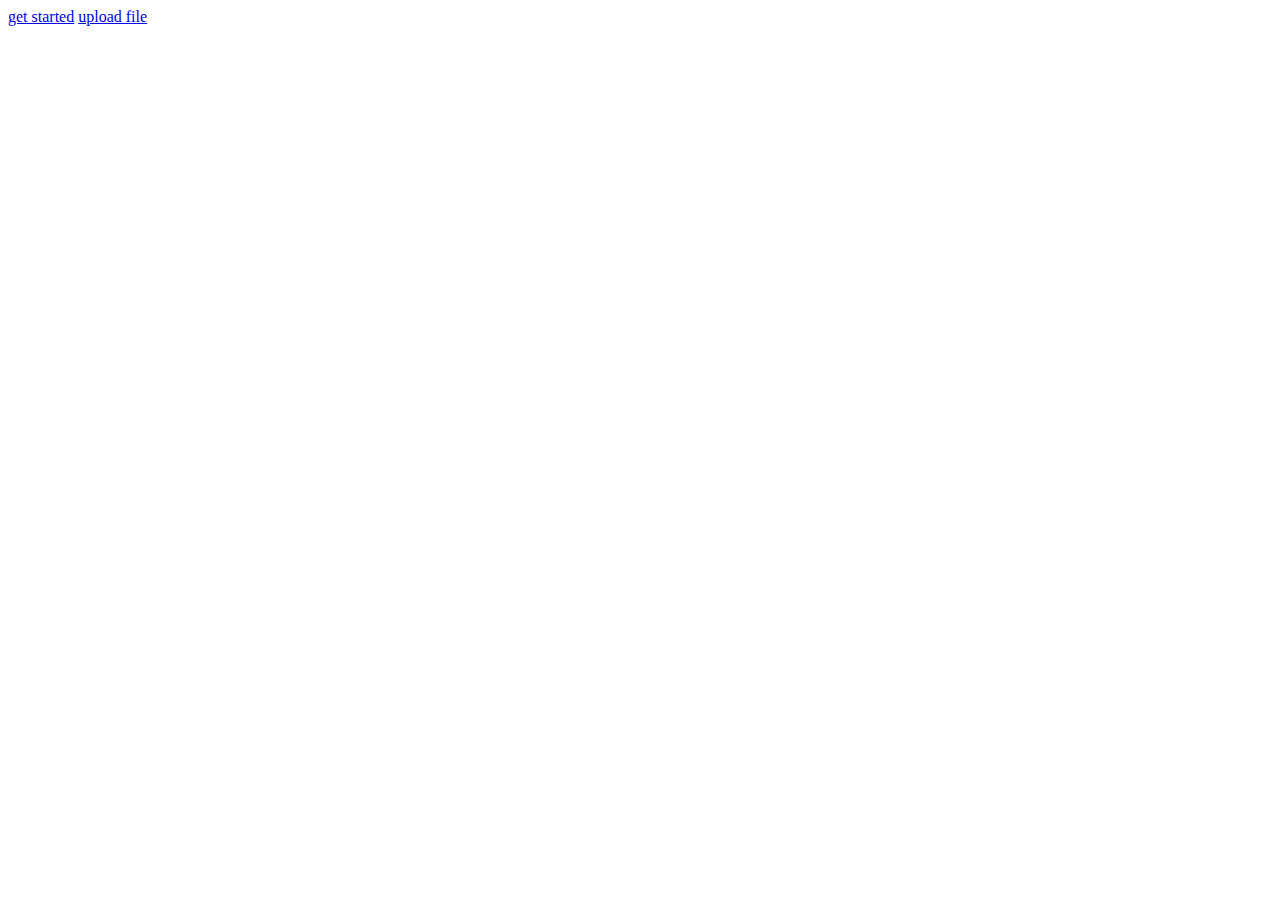
==== main.html @ 0a94d288 "update" ====
<!DOCTYPE html>
<html lang="en">
<head>
    <meta charset="UTF-8">
    <meta http-equiv="X-UA-Compatible" content="IE=edge">
    <meta name="viewport" content="width=device-width, initial-scale=1.0">
    <script src="main.js" type="module" defer></script>
    <title>Document</title>
</head>
<body>
    <a href="./create/index.html">get started</a>
    <a class="fgd" href="./upload/index.html">upload file</a>
</body>
</html>
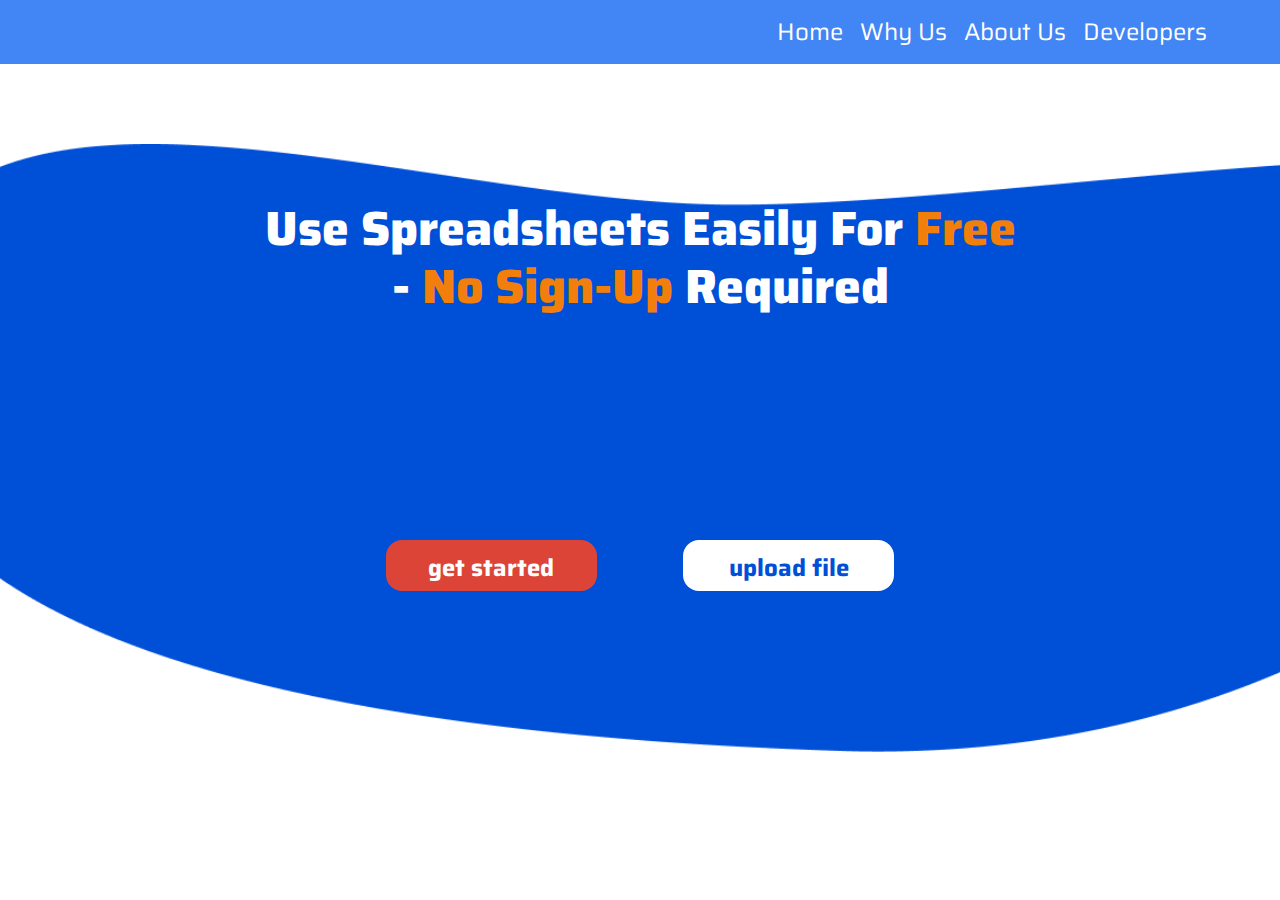
==== commit c3138d78: "update" ====
--- a/main.html
+++ b/main.html
@@ -4,11 +4,38 @@
     <meta charset="UTF-8">
     <meta http-equiv="X-UA-Compatible" content="IE=edge">
     <meta name="viewport" content="width=device-width, initial-scale=1.0">
+    <link rel="stylesheet" href="style.css">
     <script src="main.js" type="module" defer></script>
     <title>Document</title>
 </head>
 <body>
-    <a href="./create/index.html">get started</a>
-    <a class="fgd" href="./upload/index.html">upload file</a>
+    <header>
+        <nav>
+            <div class="logo"></div>
+            <ul>
+                <li>Home</li>
+                <li>Why Us</li>
+                <li>About Us</li>
+                <li>Developers</li>
+            </ul>
+        </nav>
+    </header>
+    <main>
+        <section>
+            <ul>
+                <li><h1>Use Spreadsheets Easily For <span>Free</span><br /> - <span>No Sign-Up</span> Required</h1></li>
+                <li><div class="middle"></div></li>
+                <li><div class="links">
+                    <!-- <div class="link1"> -->
+                        <a href="./create/index.html">get started</a>
+                    <!-- </div> -->
+                    <!-- <div class="link2"> -->
+                        <a href="./upload/index.html">upload file</a>
+                    <!-- </div> -->
+                </div></li>
+            </ul>
+        </section>
+    </main>
+    <footer></footer>
 </body>
 </html>--- a/style.css
+++ b/style.css
@@ -0,0 +1,104 @@
+@import url('https://fonts.googleapis.com/css2?family=Saira:wght@400;700;800&display=swap');
+
+body {
+    margin: 0;
+    padding: 0;
+    /* height: 100vh; */
+    /* height: 100dvh; */
+    /* width: 100vw; */
+    /* width: 100dvw; */
+    display: flex;
+    flex-direction: column;
+    font-family: 'Saira', sans-serif;
+}
+
+header {
+    height: 4rem;
+    /* width: 100vw; */
+    /* width: 100dvw; */
+    background-color: #4285F4;
+}
+
+header>nav {
+    margin: auto;
+    width: 90%;
+    display: flex;
+    justify-content: space-between;
+}
+
+header>nav>ul {
+    margin: 0;
+    padding: 0;
+    height: 4rem;
+    width: 28rem;
+    list-style: none;
+    color: white;
+    font-size: 1.5rem;
+    /* font-weight: bold; */
+    display: flex;
+    justify-content: space-around;
+    align-items: center;
+}
+
+/* main {
+    flex: 1;
+} */
+
+main>section {
+    margin-top: 5rem;
+    height: 38rem;
+    /* width: 100vw;
+    width: 100dvw; */
+    background-image: url(./assets/back.png);
+    /* background-size: auto; */
+    background-size: cover;
+}
+
+main>section>ul {
+    margin: auto;
+    padding: 1.5rem 0 0 0;
+    width: 62rem;
+    list-style: none;
+}
+
+h1 {
+    font-size: 3rem;
+    font-style: normal;
+    font-weight: 800;
+    /* font-weight: bolder; */
+    color: white;
+    text-align: center;
+    line-height: 1.2;
+}
+h1>span {
+    color: #F27F0C;
+}
+
+.middle {
+    height: 12rem;
+}
+
+main>section>ul>li>.links {
+    margin: auto;
+    width: 60%;
+    display: flex;
+    justify-content: space-around;
+}
+main>section>ul>li>.links>a {
+    text-decoration: none;
+    padding: 0.6rem;
+    height:2rem;
+    width: 12rem;
+    border-radius: 1rem;
+    font-size: 1.5rem;
+    font-weight: bold;
+    text-align: center;
+}
+main>section>ul>li>.links>:first-child {
+    color: #fff;
+    background-color: #DB4437;
+}
+main>section>ul>li>.links>:last-child {
+    color: #004FD7;
+    background-color: #fff;
+}